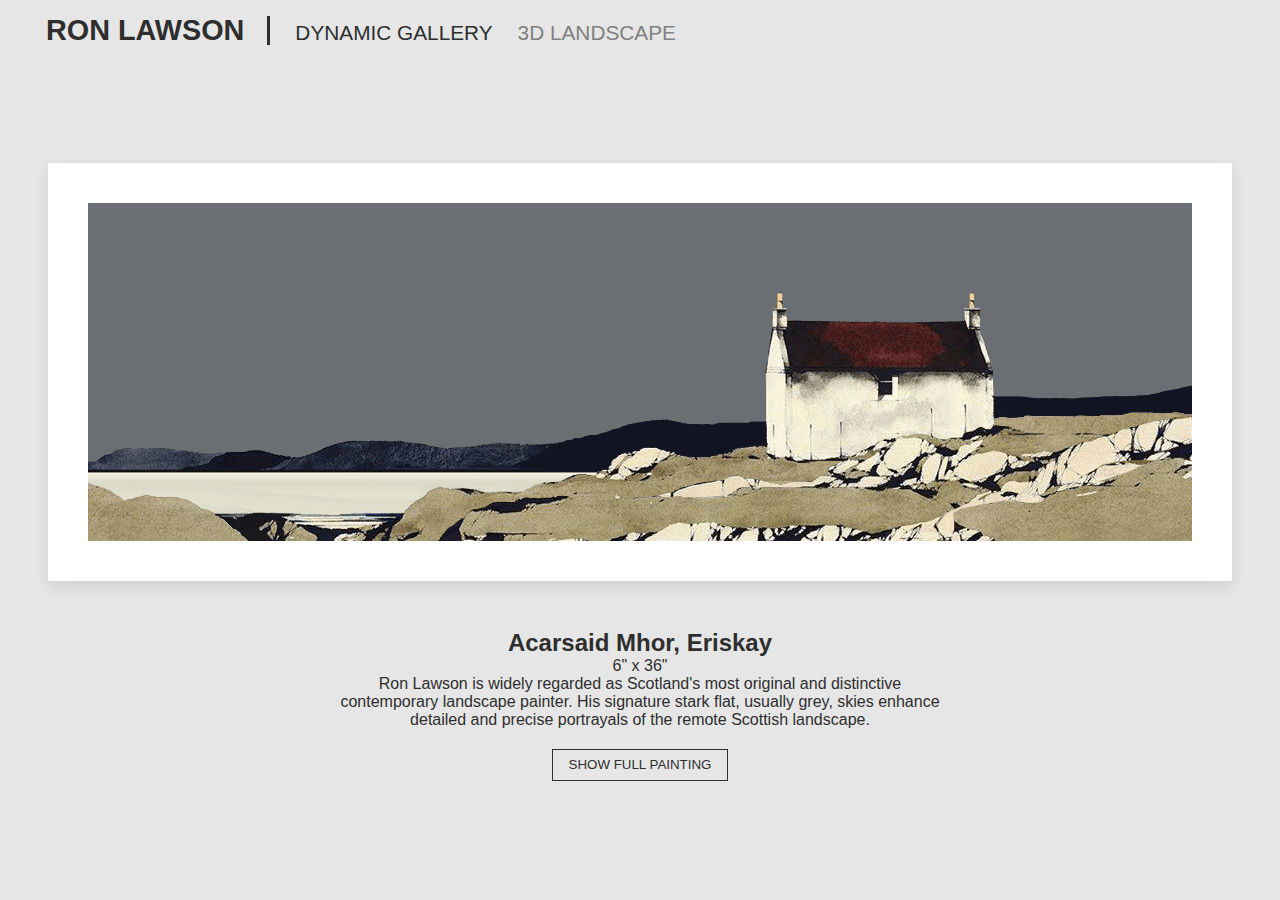
==== landscape.html @ 352ddce7 "Primer commit" ====
<!DOCTYPE html>
<html lang="en">
<head>
    <meta charset="UTF-8">
    <meta name="viewport" content="width=device-width, initial-scale=1.0">
    <title>Ron Lawson | 3D Landscape</title>
    <link rel="stylesheet" href="css/style.css">
    <link rel="stylesheet" href="css/landscape.css">
    <link
    rel="stylesheet"
    href="https://cdnjs.cloudflare.com/ajax/libs/animate.css/4.1.1/animate.min.css"
  />
</head>
<body>
    
    <nav>
        <h1 id="artist">Ron Lawson</h1>
        <a href="index.html">Dynamic Gallery</a>
        <a class="active" href="#">3D Landscape</a>
    </nav>

    <div id="wrapper">

        <div id="frame">
            <div id="content">
                <!-- Acá va el paisaje 3d -->
            </div>
        </div>

        <div id="data">
            <h2 id="title">Acarsaid Mhor, Eriskay</h2>
            <p id="measures">6" x 36"</p>
            <p id="description">Ron Lawson is widely regarded as Scotland's most original and distinctive contemporary landscape painter. His signature stark flat, usually grey, skies enhance detailed and precise portrayals of the remote Scottish landscape.</p>
            <button id="btn-img" class="btn">Show full painting</button>
        </div>

    </div>

    <script src="js/landscape.js"></script>
</body>
</html>
---- css/style.css ----
/* ------------- GENERAL ------------- */

* {
    padding: 0;
    margin: 0;
}

html {
    height: 100%;
}

body {
    display: flex;
    align-items: center;
    justify-content: center;
    background-color: rgb(230, 230, 230);
    color: rgb(46, 46, 46);
    font-family: 'Segoe UI', Tahoma, Geneva, Verdana, sans-serif;
    min-height: 100%;
}

/* ------------- NAV ------------- */

nav {
    display: flex;
    flex-wrap: wrap;
    line-height: 1;
    text-transform: uppercase;
    align-items: flex-end;
    width: 100%;
    padding-top: 1em;
    position: absolute;
    top: 0;
}

nav h1 {
    user-select: none;
    padding: 0 0.8em 0 46px;
    display: inline;
    font-size: 1.8em;
    border-right: 3px solid;
}

nav a {
    color: inherit;
    text-decoration: none;
    font-size: 1.3em;
    padding-left: 1.2em;
    padding-bottom: 1px;
}

nav a.active {
    color: grey;
}

/* ------------- BUTTONS ------------- */

.btn {
    padding: 0.5em 1.2em 0.6em 1.2em;
    border: 1px solid rgb(46, 46, 46);
    color: inherit;
    text-transform: uppercase;
    font-family: inherit;
    background-color: transparent;
}

.btn:hover {
    color:grey;
    border-color: grey;
}

/* ------------- MEDIA QUERIES ------------- */

@media(max-width: 770px) {

    body {
        align-items: flex-start;
    }

    nav {
        box-sizing: border-box;
        padding: 1em 0 0 48px;
    }

    nav h1 {
        padding: 0;
        border: none;
        flex-basis: 100%;
    }

    nav a{
        padding: 0 1em 0 0;
    }

}
---- css/landscape.css ----
body {
    position: relative;
    max-width: 2000px;
    margin: auto;
}

/* ------------- WRAPPER ------------- */

#wrapper {
    flex-basis: 100%;
    height:100%;
    display: grid;
    grid-template-columns: 1fr;
    grid-gap: 3em;
    justify-items: center;
    padding: 4em 48px 0 48px;
}

/* ------------- IMAGEN ------------- */

#frame {
    box-sizing: border-box;
    background-color: #6b6e73;
    border: 40px solid #fff;
    height: 100%;
    width: 100%;
    max-width: 2000px;
    overflow: hidden;
    box-shadow: 0 5px 14px 0 rgba(0,0,0,0.1);
}

#content {
    height: 338px;
    width: 100%;
    background-image: url('../img/layer_a.png'), url('../img/layer_b.png'), url('../img/layer_c.png'), url('../img/layer_d.png');
    background-repeat: no-repeat;
    background-position: center;
    background-size: cover;
}

#content.fit {
    height: calc(100vw/2000*338);
}

/* ------------- DATA ------------- */

#data {
    text-align: center;
    max-width: 600px;
    padding: 0 40px;
}

.btn {
    margin: 1.5em;
}

@media(max-width: 770px) {

    body {
        font-size: 0.8em;
    }

    #wrapper {
        padding: 6em 48px 0 48px;
        grid-gap: 40px;
    }

}
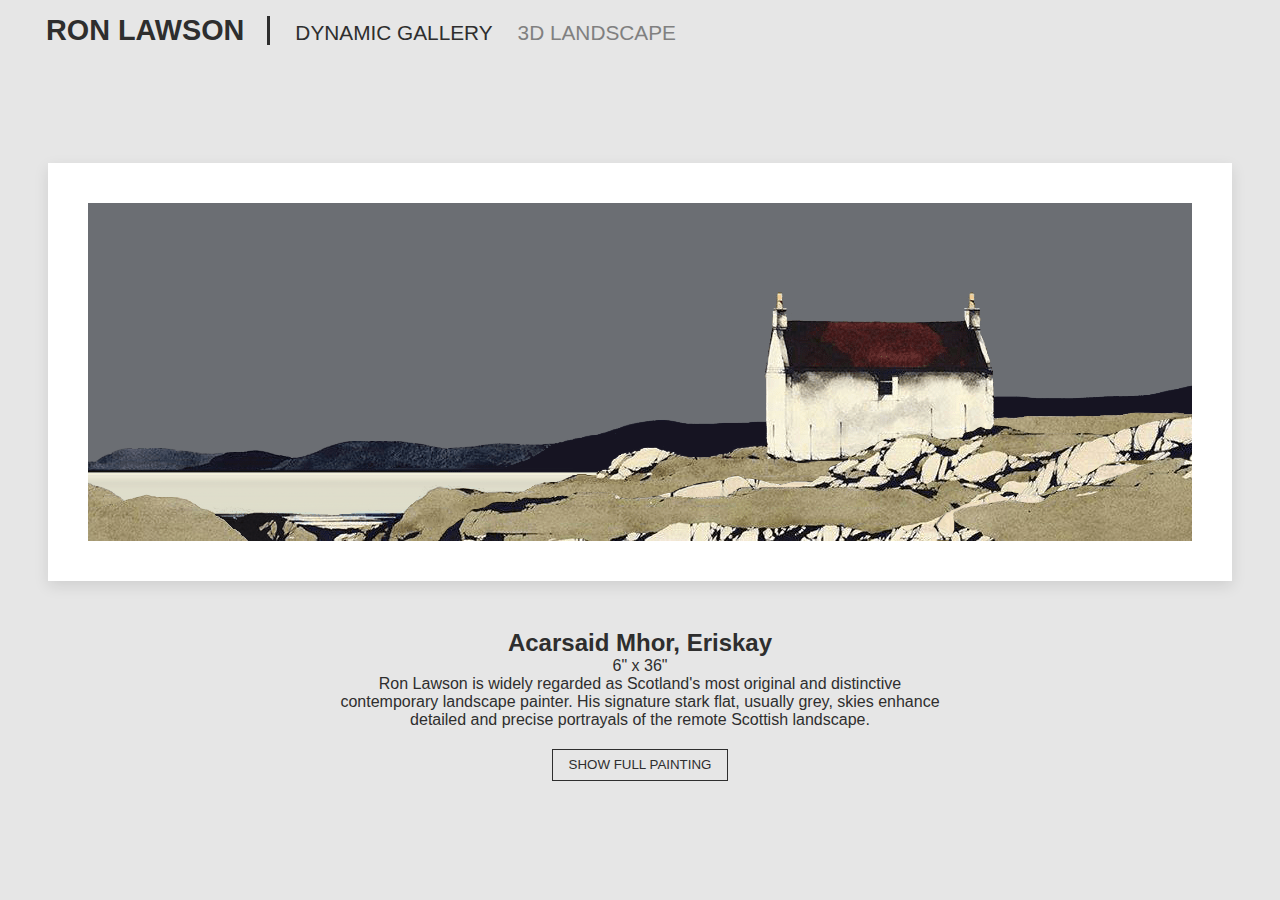
==== commit d46cf73d: "Landscape Mobile" ====
--- a/landscape.html
+++ b/landscape.html
@@ -6,10 +6,7 @@
     <title>Ron Lawson | 3D Landscape</title>
     <link rel="stylesheet" href="css/style.css">
     <link rel="stylesheet" href="css/landscape.css">
-    <link
-    rel="stylesheet"
-    href="https://cdnjs.cloudflare.com/ajax/libs/animate.css/4.1.1/animate.min.css"
-  />
+    <link rel="stylesheet" href="https://cdnjs.cloudflare.com/ajax/libs/animate.css/4.1.1/animate.min.css"/>
 </head>
 <body>
     
@@ -22,10 +19,15 @@
     <div id="wrapper">
 
         <div id="frame">
+            <div class="loading">
+                <div id="html-spinner"></div>
+            </div>
             <div id="content">
                 <!-- Acá va el paisaje 3d -->
             </div>
         </div>
+
+        <!-- <div class="device-warning">You need a mouse to use this feature</div> -->
 
         <div id="data">
             <h2 id="title">Acarsaid Mhor, Eriskay</h2>
--- a/css/style.css
+++ b/css/style.css
@@ -17,6 +17,64 @@
     color: rgb(46, 46, 46);
     font-family: 'Segoe UI', Tahoma, Geneva, Verdana, sans-serif;
     min-height: 100%;
+}
+
+/* ------------- LOADING ------------- */
+
+.loading {
+    display: flex;
+    flex-direction: column;
+    justify-content: center;
+    position: absolute;
+    top: 0;
+    left: 0;
+    height: 100%;
+    width: 100%;
+    background-color: rgba(230, 230, 230,0.5);
+    z-index: 99999;
+    text-align: center;
+}
+
+#html-spinner{
+    width:60px;
+    height:60px;
+    border:8px solid grey;
+    border-top:8px solid white;
+    border-radius:50%;
+    margin: auto;
+
+    -webkit-transition-property: -webkit-transform;
+    -webkit-transition-duration: 1.2s;
+    -webkit-animation-name: rotate;
+    -webkit-animation-iteration-count: infinite;
+    -webkit-animation-timing-function: linear;
+
+    -moz-transition-property: -moz-transform;
+    -moz-animation-name: rotate; 
+    -moz-animation-duration: 1.2s; 
+    -moz-animation-iteration-count: infinite;
+    -moz-animation-timing-function: linear;
+
+    transition-property: transform;
+    animation-name: rotate; 
+    animation-duration: 1.2s; 
+    animation-iteration-count: infinite;
+    animation-timing-function: linear;
+}
+  
+@-webkit-keyframes rotate {
+    from {-webkit-transform: rotate(0deg);}
+    to {-webkit-transform: rotate(360deg);}
+}
+
+@-moz-keyframes rotate {
+    from {-moz-transform: rotate(0deg);}
+    to {-moz-transform: rotate(360deg);}
+}
+
+@keyframes rotate {
+    from {transform: rotate(0deg);}
+    to {transform: rotate(360deg);}
 }
 
 /* ------------- NAV ------------- */
--- a/css/landscape.css
+++ b/css/landscape.css
@@ -27,6 +27,7 @@
     max-width: 2000px;
     overflow: hidden;
     box-shadow: 0 5px 14px 0 rgba(0,0,0,0.1);
+    position: relative;
 }
 
 #content {
@@ -41,6 +42,12 @@
 #content.fit {
     height: calc(100vw/2000*338);
 }
+
+/* ------------- MOBILE WARNING ------------- */
+/* .device-warning {
+    display: none;
+} */
+
 
 /* ------------- DATA ------------- */
 
@@ -65,4 +72,32 @@
         grid-gap: 40px;
     }
 
+    #frame.fit {
+        border-width: 4vw;
+    }
+
+}
+
+
+@media(max-width: 640px){
+
+    /* #wrapper {
+        margin: 0;
+    }
+
+    #frame{
+        margin: 0;
+    }*/
+    #data {
+        padding: 0;
+    }
+    #frame {
+        border-width: 7vw;
+    }
+}
+
+@media(pointer:none), (pointer:coarse) {
+    .device-warning {
+        display: block;
+    }
 }